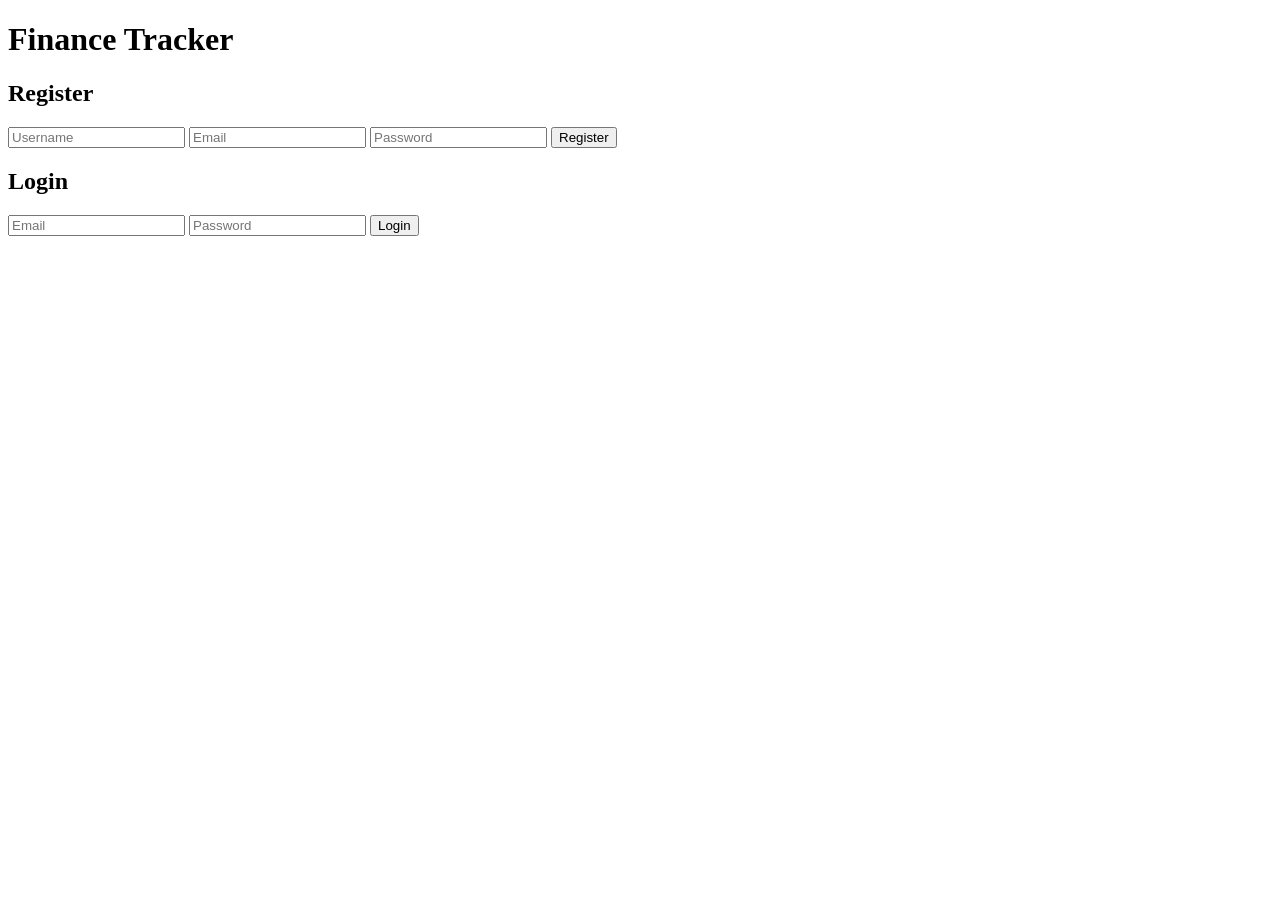
==== Frontend/index.html @ f4561824 "Feat: initial backend + frontend - Backend ASP.NET Core Web API (.NET 9) - JWT authentication (regis" ====
<!DOCTYPE html>
<html>
<head>
    <meta charset="UTF-8">
    <title>Finance Tracker</title>
</head>
<body>
    <h1>Finance Tracker</h1>

    <h2>Register</h2>
    <input type="text" id="regUsername" placeholder="Username">
    <input type="email" id="regEmail" placeholder="Email">
    <input type="password" id="regPassword" placeholder="Password">
    <button onclick="register()">Register</button>

    <h2>Login</h2>
    <input type="email" id="loginEmail" placeholder="Email">
    <input type="password" id="loginPassword" placeholder="Password">
    <button onclick="login()">Login</button>

    <pre id="result"></pre>

    <script>
        const API = 'http://localhost:5078/api';

        async function register() {
            const username = document.getElementById('regUsername').value;
            const email = document.getElementById('regEmail').value;
            const password = document.getElementById('regPassword').value;

            const res = await fetch(`${API}/auth/register`, {
                method: 'POST',
                headers: {'Content-Type': 'application/json'},
                body: JSON.stringify({username, email, password})
            });
            const data = await res.json();
            document.getElementById('result').innerText = JSON.stringify(data, null, 2);
            if (data.token) {
                localStorage.setItem('token', data.token);
                window.location.href = 'dashboard.html';
            }
        }

        async function login() {
            const email = document.getElementById('loginEmail').value;
            const password = document.getElementById('loginPassword').value;

            const res = await fetch(`${API}/auth/login`, {
                method: 'POST',
                headers: {'Content-Type': 'application/json'},
                body: JSON.stringify({email, password})
            });
            const data = await res.json();
            document.getElementById('result').innerText = JSON.stringify(data, null, 2);
            if (data.token) {
                localStorage.setItem('token', data.token);
                window.location.href = 'dashboard.html';
            }
        }
    </script>
</body>
</html>
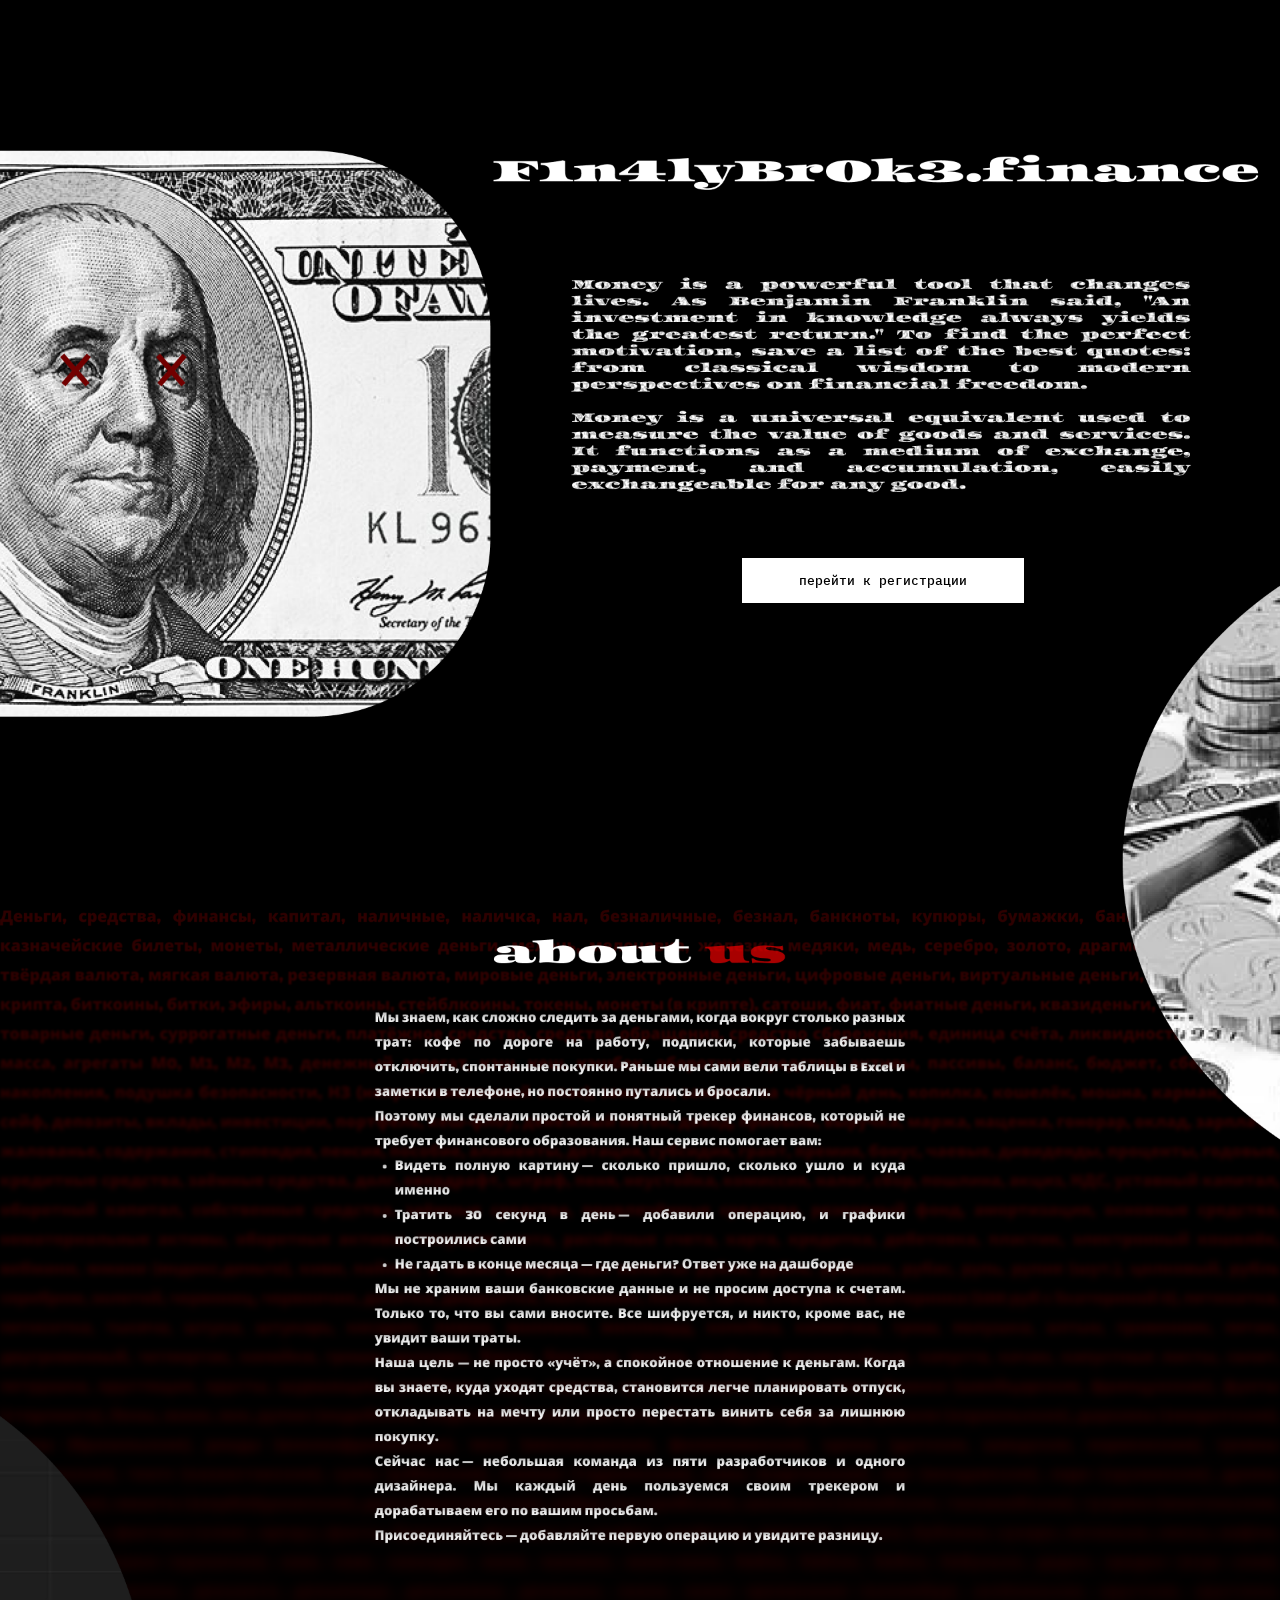
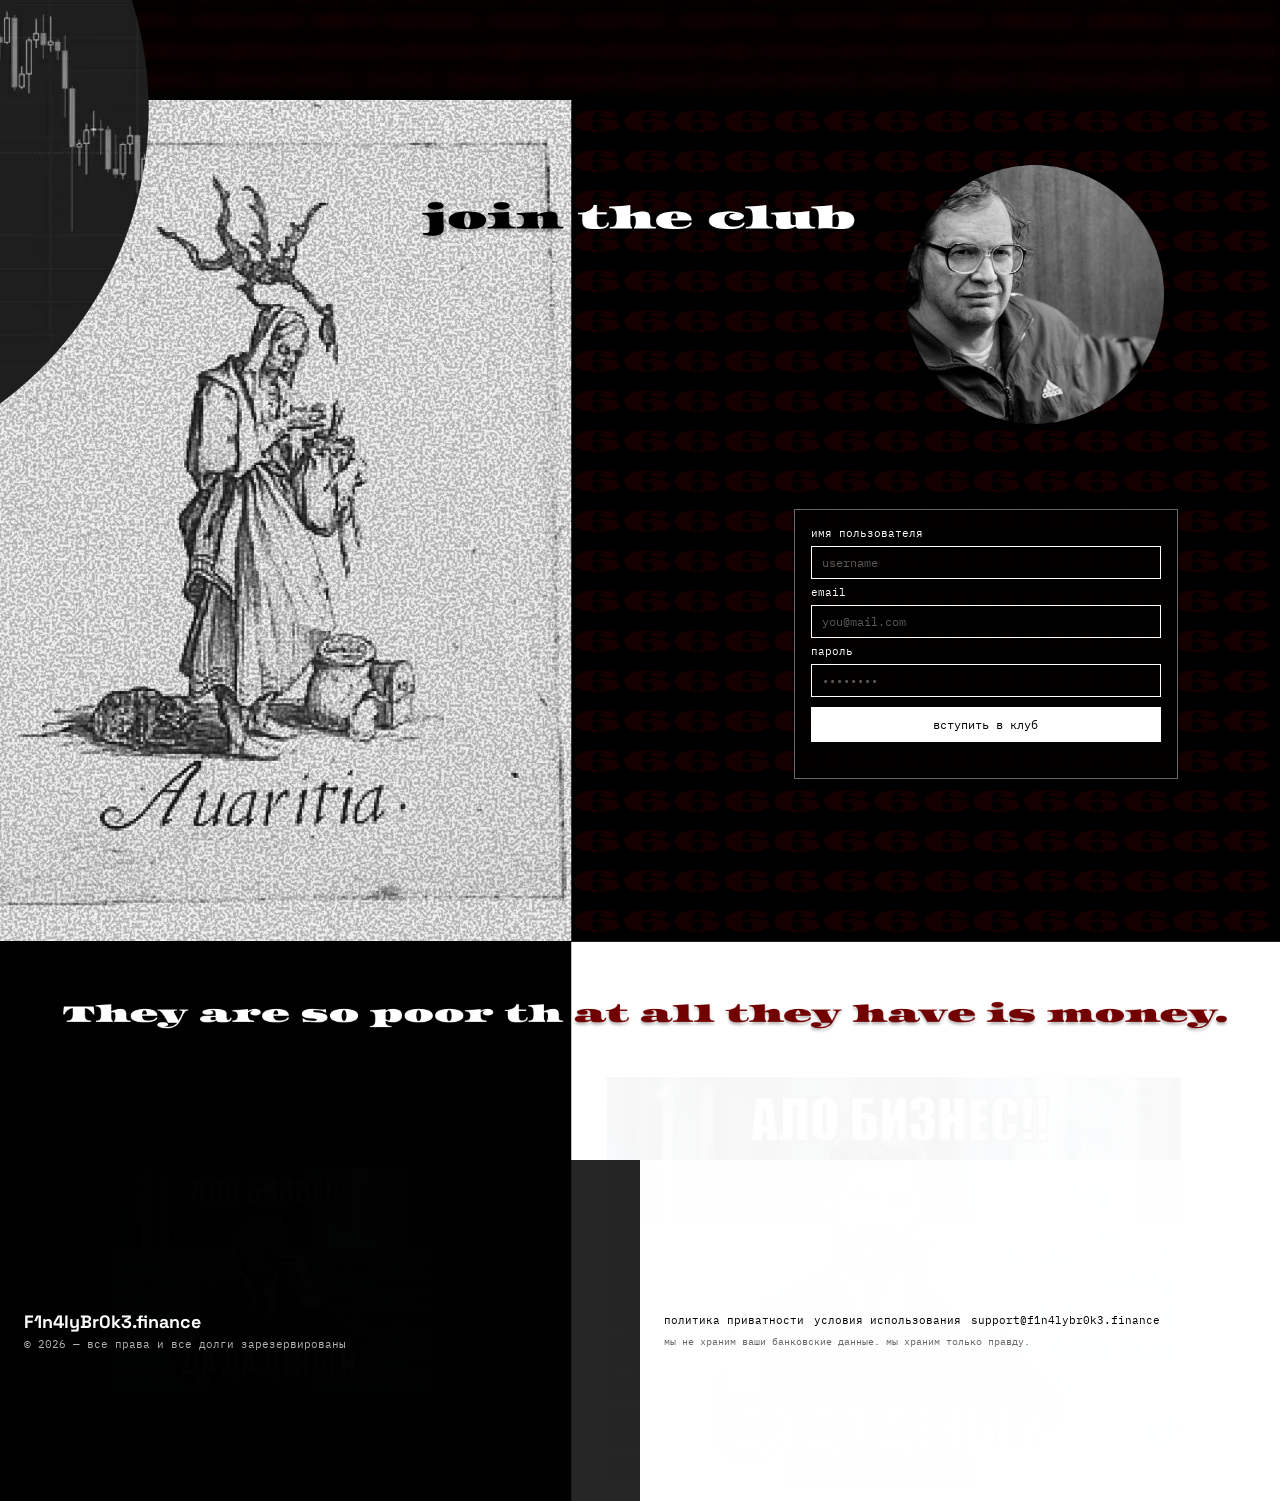
==== commit 16cb194a: "feat: first page Add background Add button start register Add register form" ====
--- a/Frontend/index.html
+++ b/Frontend/index.html
@@ -1,62 +1,64 @@
 <!DOCTYPE html>
-<html>
+<html lang="ru">
 <head>
-    <meta charset="UTF-8">
-    <title>Finance Tracker</title>
+  <meta charset="UTF-8">
+  <meta name="viewport" content="width=device-width, initial-scale=1.0">
+  <title>F1n4lyBr0k3.finance</title>
+  <link rel="preconnect" href="https://fonts.googleapis.com">
+  <link rel="preconnect" href="https://fonts.gstatic.com" crossorigin>
+  <link href="https://fonts.googleapis.com/css2?family=IBM+Plex+Mono:wght@400;500&family=Space+Grotesk:wght@700&display=swap" rel="stylesheet">
+  <link rel="stylesheet" href="css/landing-overlay.css">
 </head>
 <body>
-    <h1>Finance Tracker</h1>
 
-    <h2>Register</h2>
-    <input type="text" id="regUsername" placeholder="Username">
-    <input type="email" id="regEmail" placeholder="Email">
-    <input type="password" id="regPassword" placeholder="Password">
-    <button onclick="register()">Register</button>
+  <div class="landing">
+    <!-- ФОН: вторая картинка -->
+    <img
+      src="images/Slide_16_9_-_1_2.png"
+      alt=""
+      class="landing__bg"
+      draggable="false"
+    >
 
-    <h2>Login</h2>
-    <input type="email" id="loginEmail" placeholder="Email">
-    <input type="password" id="loginPassword" placeholder="Password">
-    <button onclick="login()">Login</button>
+    <!-- ОБЛАСТЬ 1: кнопка (синий круг в hero) -->
+    <a href="#registration" class="overlay overlay--cta">
+      перейти к регистрации
+    </a>
 
-    <pre id="result"></pre>
+    <!-- ОБЛАСТЬ 2: форма регистрации (синий круг в join the club) -->
+    <section id="registration" class="overlay overlay--form">
+      <form class="registration-form" onsubmit="event.preventDefault(); register();">
+        <label class="form-label" for="reg-username">имя пользователя</label>
+        <input type="text" id="reg-username" placeholder="username" autocomplete="username" required>
 
-    <script>
-        const API = 'http://localhost:5078/api';
+        <label class="form-label" for="reg-email">email</label>
+        <input type="email" id="reg-email" placeholder="you@mail.com" autocomplete="email" required>
 
-        async function register() {
-            const username = document.getElementById('regUsername').value;
-            const email = document.getElementById('regEmail').value;
-            const password = document.getElementById('regPassword').value;
+        <label class="form-label" for="reg-password">пароль</label>
+        <input type="password" id="reg-password" placeholder="••••••••" autocomplete="new-password" required>
 
-            const res = await fetch(`${API}/auth/register`, {
-                method: 'POST',
-                headers: {'Content-Type': 'application/json'},
-                body: JSON.stringify({username, email, password})
-            });
-            const data = await res.json();
-            document.getElementById('result').innerText = JSON.stringify(data, null, 2);
-            if (data.token) {
-                localStorage.setItem('token', data.token);
-                window.location.href = 'dashboard.html';
-            }
-        }
+        <button type="submit" class="btn-submit">вступить в клуб</button>
+        <p id="register-error" class="form-error" aria-live="polite"></p>
+      </form>
+    </section>
 
-        async function login() {
-            const email = document.getElementById('loginEmail').value;
-            const password = document.getElementById('loginPassword').value;
+    <!-- ОБЛАСТЬ 3: подвал (синий круг внизу) -->
+    <footer class="overlay overlay--footer">
+      <div class="footer-left">
+        <p class="footer-brand">F1n4lyBr0k3.finance</p>
+        <p class="footer-copy">© 2026 — все права и все долги зарезервированы</p>
+      </div>
+      <div class="footer-right">
+        <nav class="footer-nav">
+          <a href="#">политика приватности</a>
+          <a href="#">условия использования</a>
+          <a href="mailto:support@f1n4lybr0k3.finance">support@f1n4lybr0k3.finance</a>
+        </nav>
+        <p class="footer-tagline">мы не храним ваши банковские данные. мы храним только правду.</p>
+      </div>
+    </footer>
+  </div>
 
-            const res = await fetch(`${API}/auth/login`, {
-                method: 'POST',
-                headers: {'Content-Type': 'application/json'},
-                body: JSON.stringify({email, password})
-            });
-            const data = await res.json();
-            document.getElementById('result').innerText = JSON.stringify(data, null, 2);
-            if (data.token) {
-                localStorage.setItem('token', data.token);
-                window.location.href = 'dashboard.html';
-            }
-        }
-    </script>
+  <script src="js/app.js"></script>
 </body>
 </html>
--- a/Frontend/css/landing-overlay.css
+++ b/Frontend/css/landing-overlay.css
@@ -0,0 +1,216 @@
+*, *::before, *::after {
+  margin: 0;
+  padding: 0;
+  box-sizing: border-box;
+}
+
+html {
+  scroll-behavior: smooth;
+}
+
+body {
+  background: #000;
+  font-family: 'IBM Plex Mono', monospace;
+}
+
+/* Контейнер = размер картинки */
+.landing {
+  position: relative;
+  width: 100%;
+  max-width: 1440px;   /* ширина макета из Figma, подгони под свой экспорт */
+  margin: 0 auto;
+}
+
+.landing__bg {
+  display: block;
+  width: 100%;
+  height: auto;
+  pointer-events: none;  /* клики проходят к кнопкам/форме */
+  user-select: none;
+}
+
+/* Общий стиль для всех наложений */
+.overlay {
+  position: absolute;
+  z-index: 2;
+}
+
+/* ===== ОБЛАСТЬ 1: кнопка ===== */
+/* Подгони top/left/width под синий круг на твоей первой картинке */
+.overlay--cta {
+  top: 18%;
+  left: 58%;
+  width: 22%;
+  padding: 12px 16px;
+  background: #ffffff;
+  color: #000;
+  font-size: clamp(10px, 1.1vw, 13px);
+  font-weight: 500;
+  text-align: center;
+  text-decoration: none;
+  text-transform: lowercase;
+  border: 2px solid #ffffff;
+  transition: background 0.2s, color 0.2s, box-shadow 0.2s;
+}
+
+.overlay--cta:hover {
+  background: #000;
+  color: #fff;
+  box-shadow: 3px 3px 0 #ffffff;
+}
+
+/* ===== ОБЛАСТЬ 2: форма ===== */
+.overlay--form {
+  top: 68%;
+  left: 62%;
+  width: 30%;
+  scroll-margin-top: 20px;
+}
+
+.registration-form {
+  display: flex;
+  flex-direction: column;
+  gap: 6px;
+  padding: 16px;
+  background: rgba(0, 0, 0, 0.75);
+  border: 1px solid rgba(255, 255, 255, 0.4);
+  backdrop-filter: blur(2px);
+}
+
+.form-label {
+  font-size: clamp(8px, 0.9vw, 11px);
+  color: #ffffff;
+  text-transform: lowercase;
+}
+
+.registration-form input {
+  width: 100%;
+  padding: 8px 10px;
+  background: transparent;
+  border: 1px solid #fff;
+  border-radius: 0;
+  color: #fff;
+  font-family: inherit;
+  font-size: clamp(9px, 1vw, 12px);
+  outline: none;
+}
+
+.registration-form input::placeholder {
+  color: rgba(255, 255, 255, 0.35);
+}
+
+.registration-form input:focus {
+  border-color: #ffffff;
+}
+
+.btn-submit {
+  margin-top: 4px;
+  padding: 10px;
+  background: #fff;
+  color: #000;
+  border: none;
+  font-family: inherit;
+  font-size: clamp(9px, 1vw, 12px);
+  text-transform: lowercase;
+  cursor: pointer;
+  transition: background 0.2s, color 0.2s;
+}
+
+.btn-submit:hover {
+  background: #ffffff;
+  color: #fff;
+}
+
+.form-error {
+  min-height: 14px;
+  font-size: clamp(8px, 0.85vw, 10px);
+  color: #ff0000;
+  text-align: center;
+}
+
+/* ===== ОБЛАСТЬ 3: подвал ===== */
+.overlay--footer {
+  bottom: 0;
+  left: 0;
+  width: 100%;
+  height: 11%;
+  display: grid;
+  grid-template-columns: 1fr 1fr;
+}
+
+.footer-left {
+  background: rgba(0, 0, 0, 0.85);
+  color: #fff;
+  padding: 16px 24px;
+  display: flex;
+  flex-direction: column;
+  justify-content: center;
+  gap: 4px;
+}
+
+.footer-right {
+  background: rgba(255, 255, 255, 0.92);
+  color: #000;
+  padding: 16px 24px;
+  display: flex;
+  flex-direction: column;
+  justify-content: center;
+  gap: 8px;
+}
+
+.footer-brand {
+  font-family: 'Space Grotesk', sans-serif;
+  font-size: clamp(12px, 1.4vw, 18px);
+  font-weight: 700;
+}
+
+.footer-copy {
+  font-size: clamp(8px, 0.85vw, 11px);
+  opacity: 0.7;
+}
+
+.footer-nav {
+  display: flex;
+  flex-wrap: wrap;
+  gap: 10px;
+}
+
+.footer-nav a {
+  font-size: clamp(8px, 0.85vw, 11px);
+  color: #000;
+  text-decoration: none;
+  text-transform: lowercase;
+}
+
+.footer-nav a:hover {
+  color: #ffffff;
+}
+
+.footer-tagline {
+  font-size: clamp(7px, 0.75vw, 10px);
+  opacity: 0.6;
+}
+
+/* На узких экранах — fallback без фона-картинки */
+@media (max-width: 768px) {
+  .landing__bg {
+    display: none;
+  }
+
+  .landing {
+    min-height: 100vh;
+    background: #000;
+    padding: 40px 20px 0;
+  }
+
+  .overlay {
+    position: static;
+    width: 100% !important;
+    margin-bottom: 24px;
+  }
+
+  .overlay--footer {
+    height: auto;
+    grid-template-columns: 1fr;
+  }
+}
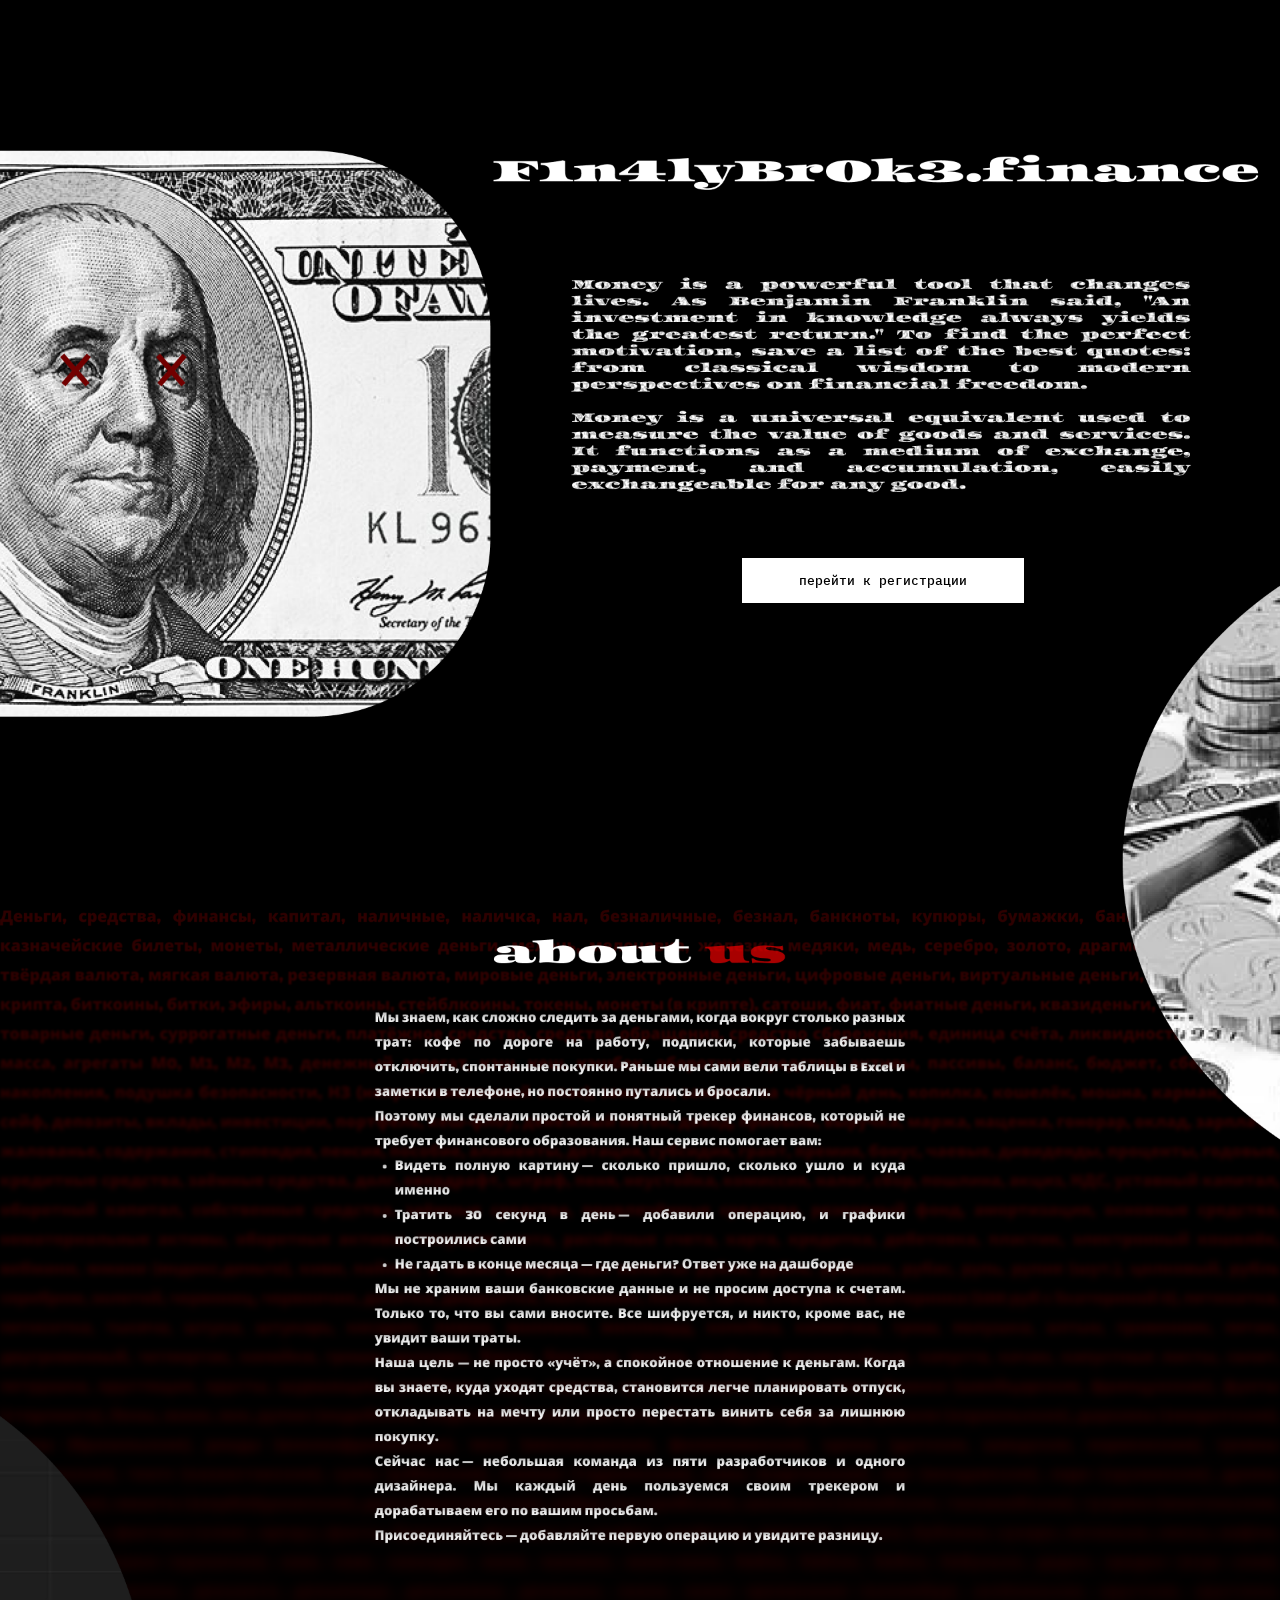
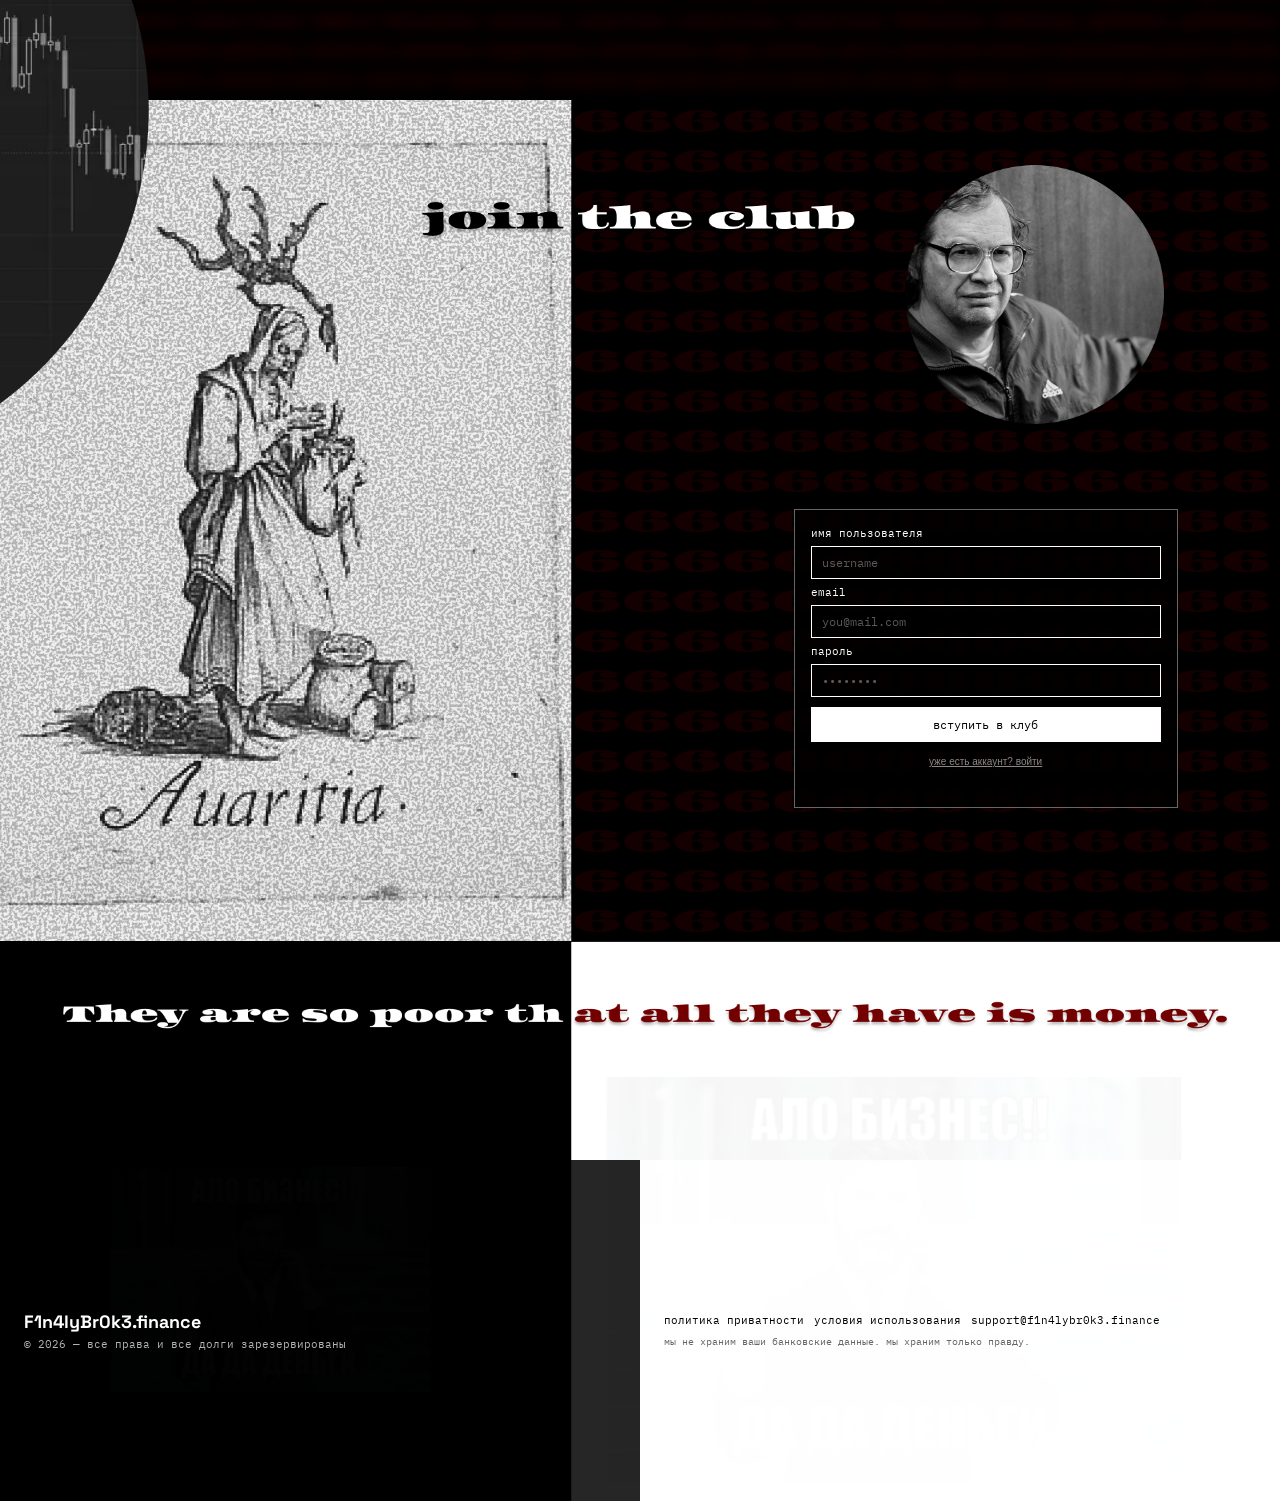
==== commit d7b7b72d: "Fix: frontend-backend integration, auth logic, and database connection - Removed local storage logic" ====
--- a/Frontend/index.html
+++ b/Frontend/index.html
@@ -7,58 +7,53 @@
   <link rel="preconnect" href="https://fonts.googleapis.com">
   <link rel="preconnect" href="https://fonts.gstatic.com" crossorigin>
   <link href="https://fonts.googleapis.com/css2?family=IBM+Plex+Mono:wght@400;500&family=Space+Grotesk:wght@700&display=swap" rel="stylesheet">
-  <link rel="stylesheet" href="css/landing-overlay.css">
+  <link rel="stylesheet" href="css/base.css">
+  <link rel="stylesheet" href="css/landing.css">
 </head>
 <body>
 
-  <div class="landing">
-    <!-- ФОН: вторая картинка -->
-    <img
-      src="images/Slide_16_9_-_1_2.png"
-      alt=""
-      class="landing__bg"
-      draggable="false"
-    >
+  <div id="page-landing" class="page page--active">
+    <div class="landing">
+      <img src="images/Slide_16_9_-_1_2.png" alt="" class="landing__bg" draggable="false">
+      <a href="#registration" class="overlay overlay--cta">перейти к регистрации</a>
 
-    <!-- ОБЛАСТЬ 1: кнопка (синий круг в hero) -->
-    <a href="#registration" class="overlay overlay--cta">
-      перейти к регистрации
-    </a>
+      <section id="registration" class="overlay overlay--form">
+        <form class="registration-form" id="register-form">
+          <label class="form-label" for="reg-username">имя пользователя</label>
+          <input type="text" id="reg-username" placeholder="username" autocomplete="username" required>
 
-    <!-- ОБЛАСТЬ 2: форма регистрации (синий круг в join the club) -->
-    <section id="registration" class="overlay overlay--form">
-      <form class="registration-form" onsubmit="event.preventDefault(); register();">
-        <label class="form-label" for="reg-username">имя пользователя</label>
-        <input type="text" id="reg-username" placeholder="username" autocomplete="username" required>
+          <label class="form-label" for="reg-email">email</label>
+          <input type="email" id="reg-email" placeholder="you@mail.com" autocomplete="email" required>
 
-        <label class="form-label" for="reg-email">email</label>
-        <input type="email" id="reg-email" placeholder="you@mail.com" autocomplete="email" required>
+          <label class="form-label" for="reg-password">пароль</label>
+          <input type="password" id="reg-password" placeholder="••••••••" autocomplete="new-password" required>
 
-        <label class="form-label" for="reg-password">пароль</label>
-        <input type="password" id="reg-password" placeholder="••••••••" autocomplete="new-password" required>
+          <button type="submit" class="btn-submit" id="btn-submit">вступить в клуб</button>
+          <button type="button" class="btn-switch" id="btn-switch-auth" style="margin-top:4px;padding:4px;background:transparent;color:#888;border:none;font-size:10px;cursor:pointer;text-decoration:underline;">
+            уже есть аккаунт? войти
+          </button>
+          <p id="register-error" class="form-error" aria-live="polite"></p>
+        </form>
+      </section>
 
-        <button type="submit" class="btn-submit">вступить в клуб</button>
-        <p id="register-error" class="form-error" aria-live="polite"></p>
-      </form>
-    </section>
-
-    <!-- ОБЛАСТЬ 3: подвал (синий круг внизу) -->
-    <footer class="overlay overlay--footer">
-      <div class="footer-left">
-        <p class="footer-brand">F1n4lyBr0k3.finance</p>
-        <p class="footer-copy">© 2026 — все права и все долги зарезервированы</p>
-      </div>
-      <div class="footer-right">
-        <nav class="footer-nav">
-          <a href="#">политика приватности</a>
-          <a href="#">условия использования</a>
-          <a href="mailto:support@f1n4lybr0k3.finance">support@f1n4lybr0k3.finance</a>
-        </nav>
-        <p class="footer-tagline">мы не храним ваши банковские данные. мы храним только правду.</p>
-      </div>
-    </footer>
+      <footer class="overlay overlay--footer">
+        <div class="footer-left">
+          <p class="footer-brand">F1n4lyBr0k3.finance</p>
+          <p class="footer-copy">© 2026 — все права и все долги зарезервированы</p>
+        </div>
+        <div class="footer-right">
+          <nav class="footer-nav">
+            <a href="#">политика приватности</a>
+            <a href="#">условия использования</a>
+            <a href="mailto:support@f1n4lybr0k3.finance">support@f1n4lybr0k3.finance</a>
+          </nav>
+          <p class="footer-tagline">мы не храним ваши банковские данные. мы храним только правду.</p>
+        </div>
+      </footer>
+    </div>
   </div>
 
+  <script src="js/logger.js"></script>
   <script src="js/app.js"></script>
 </body>
 </html>
--- a/Frontend/css/base.css
+++ b/Frontend/css/base.css
@@ -0,0 +1,29 @@
+*, *::before, *::after {
+  margin: 0;
+  padding: 0;
+  box-sizing: border-box;
+}
+
+html {
+  scroll-behavior: smooth;
+}
+
+body {
+  background: #000;
+  font-family: 'IBM Plex Mono', monospace;
+}
+
+.page {
+  display: none;
+}
+
+.page--active {
+  display: block;
+}
+
+.form-error {
+  min-height: 14px;
+  font-size: clamp(8px, 0.85vw, 10px);
+  color: #ff0000;
+  text-align: center;
+}
--- a/Frontend/css/landing.css
+++ b/Frontend/css/landing.css
@@ -0,0 +1,186 @@
+.landing {
+  position: relative;
+  width: 100%;
+  max-width: 1440px;
+  margin: 0 auto;
+}
+
+.landing__bg {
+  display: block;
+  width: 100%;
+  height: auto;
+  pointer-events: none;
+  user-select: none;
+}
+
+.overlay {
+  position: absolute;
+  z-index: 2;
+}
+
+.overlay--cta {
+  top: 18%;
+  left: 58%;
+  width: 22%;
+  padding: 12px 16px;
+  background: #ffffff;
+  color: #000;
+  font-size: clamp(10px, 1.1vw, 13px);
+  font-weight: 500;
+  text-align: center;
+  text-decoration: none;
+  text-transform: lowercase;
+  border: 2px solid #ffffff;
+  transition: background 0.2s, color 0.2s, box-shadow 0.2s;
+}
+
+.overlay--cta:hover {
+  background: #000;
+  color: #fff;
+  box-shadow: 3px 3px 0 #ffffff;
+}
+
+.overlay--form {
+  top: 68%;
+  left: 62%;
+  width: 30%;
+  scroll-margin-top: 20px;
+}
+
+.registration-form {
+  display: flex;
+  flex-direction: column;
+  gap: 6px;
+  padding: 16px;
+  background: rgba(0, 0, 0, 0.75);
+  border: 1px solid rgba(255, 255, 255, 0.4);
+  backdrop-filter: blur(2px);
+}
+
+.form-label {
+  font-size: clamp(8px, 0.9vw, 11px);
+  color: #fff;
+  text-transform: lowercase;
+}
+
+.registration-form input {
+  width: 100%;
+  padding: 8px 10px;
+  background: transparent;
+  border: 1px solid #fff;
+  border-radius: 0;
+  color: #fff;
+  font-family: inherit;
+  font-size: clamp(9px, 1vw, 12px);
+  outline: none;
+}
+
+.registration-form input::placeholder {
+  color: rgba(255, 255, 255, 0.35);
+}
+
+.registration-form input:focus {
+  border-color: #fff;
+}
+
+.btn-submit {
+  margin-top: 4px;
+  padding: 10px;
+  background: #fff;
+  color: #000;
+  border: none;
+  font-family: inherit;
+  font-size: clamp(9px, 1vw, 12px);
+  text-transform: lowercase;
+  cursor: pointer;
+}
+
+.btn-submit:hover {
+  background: #000;
+  color: #fff;
+}
+
+.overlay--footer {
+  bottom: 0;
+  left: 0;
+  width: 100%;
+  height: 11%;
+  display: grid;
+  grid-template-columns: 1fr 1fr;
+}
+
+.footer-left {
+  background: rgba(0, 0, 0, 0.85);
+  color: #fff;
+  padding: 16px 24px;
+  display: flex;
+  flex-direction: column;
+  justify-content: center;
+  gap: 4px;
+}
+
+.footer-right {
+  background: rgba(255, 255, 255, 0.92);
+  color: #000;
+  padding: 16px 24px;
+  display: flex;
+  flex-direction: column;
+  justify-content: center;
+  gap: 8px;
+}
+
+.footer-brand {
+  font-family: 'Space Grotesk', sans-serif;
+  font-size: clamp(12px, 1.4vw, 18px);
+  font-weight: 700;
+}
+
+.footer-copy {
+  font-size: clamp(8px, 0.85vw, 11px);
+  opacity: 0.7;
+}
+
+.footer-nav {
+  display: flex;
+  flex-wrap: wrap;
+  gap: 10px;
+}
+
+.footer-nav a {
+  font-size: clamp(8px, 0.85vw, 11px);
+  color: #000;
+  text-decoration: none;
+  text-transform: lowercase;
+}
+
+.footer-nav a:hover {
+  color: #ff0000;
+}
+
+.footer-tagline {
+  font-size: clamp(7px, 0.75vw, 10px);
+  opacity: 0.6;
+}
+
+@media (max-width: 768px) {
+  .landing__bg {
+    display: none;
+  }
+
+  .landing {
+    min-height: 100vh;
+    background: #000;
+    padding: 40px 20px 0;
+  }
+
+  .overlay {
+    position: static;
+    width: 100% !important;
+    margin-bottom: 24px;
+  }
+
+  .overlay--footer {
+    height: auto;
+    grid-template-columns: 1fr;
+  }
+}
